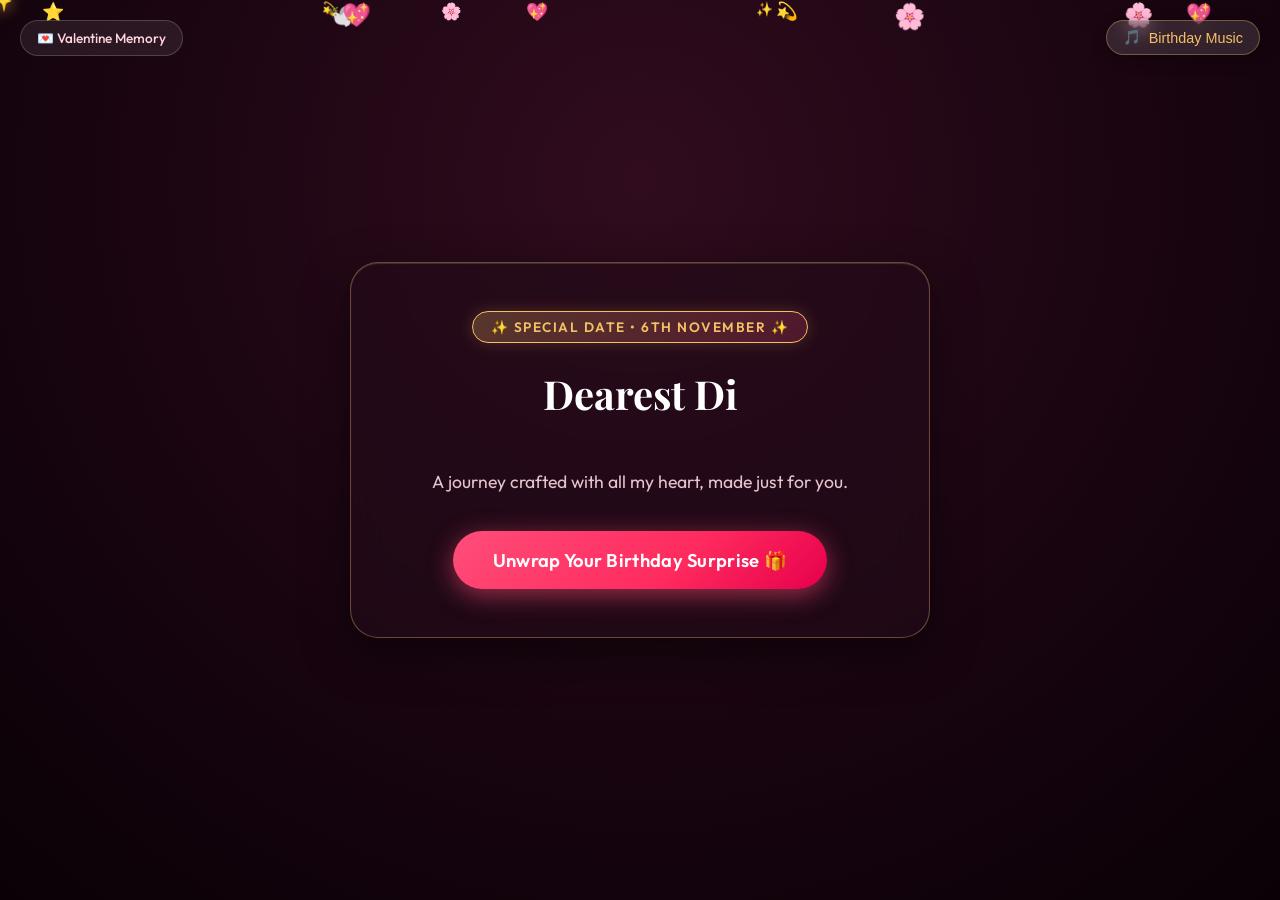
==== birthday.html @ 33759d2e "birthday present for 6th nov" ====
<!DOCTYPE html>
<html lang="en">

<head>
    <meta charset="UTF-8">
    <meta name="viewport" content="width=device-width, initial-scale=1.0">
    <title>Happy Birthday Dita! 🎂 6th November Surprise ✨</title>
    <meta name="description" content="A magical, interactive birthday surprise created with love for Dita on 6th November.">
    <link rel="stylesheet" href="birthday.css">

    <!-- Google Fonts for typography -->
    <link rel="preconnect" href="https://fonts.googleapis.com">
    <link rel="preconnect" href="https://fonts.gstatic.com" crossorigin>
    <link
        href="https://fonts.googleapis.com/css2?family=Dancing+Script:wght@600;700&family=Great+Vibes&family=Outfit:wght@300;400;500;600;700&family=Playfair+Display:ital,wght@0,500;0,700;1,500;1,700&display=swap"
        rel="stylesheet">
</head>

<body>
    <!-- Custom Glowing Cursor -->
    <div id="cursor" aria-hidden="true">✨</div>

    <!-- Music Toggle Button (Web Audio synthesized soothing music) -->
    <button id="music-toggle" class="music-btn" title="Toggle Birthday Melody" aria-label="Toggle Birthday Melody">
        <span class="music-icon">🎵</span>
        <span class="music-label">Birthday Music</span>
    </button>

    <!-- Navigation badge back to Valentine's -->
    <a href="index.html" class="nav-switch-btn" title="View Valentine Page">
        <span>💌 Valentine Memory</span>
    </a>

    <!-- Dynamic Particle & Balloons Background -->
    <div id="particles-container" aria-hidden="true"></div>
    <div id="balloons-container" aria-hidden="true"></div>

    <!-- MAIN APP CONTAINER -->
    <main id="app-container">

        <!-- 1️⃣ ACT 1: GRAND BIRTHDAY LANDING -->
        <section id="birthday-landing" class="screen active">
            <div class="glass-card landing-card">
                <div class="badge-pill">✨ Special Date • 6th November ✨</div>
                <h1 id="birthday-typewriter" class="typing-header" aria-live="polite"></h1>
                <p class="landing-subtext">A journey crafted with all my heart, made just for you.</p>
                <button id="start-journey-btn" class="glow-primary-btn" id="btn-start">
                    Unwrap Your Birthday Surprise 🎁
                </button>
            </div>
        </section>

        <!-- 2️⃣ ACT 2: EMOTIONAL BIRTHDAY TRIBUTE -->
        <section id="emotional-tribute" class="screen hidden">
            <div class="tribute-container">
                <div class="candle-icon-header">🕯️</div>
                <h2 class="section-title">Dearest Dita,</h2>
                <div class="tribute-lines">
                    <p class="fade-line">On this 6th of November, the world was blessed with the gentlest soul.</p>
                    <p class="fade-line">Your laughter is the sweetest melody that brightens even my darkest days.</p>
                    <p class="fade-line">Thank you for standing beside me, understanding me, and giving me your pure warmth.</p>
                    <p class="fade-line">Every moment with you is a memory I treasure forever in my heart.</p>
                </div>
                <button id="to-reasons-btn" class="glow-primary-btn hidden">
                    Discover What Makes You Special ✨
                </button>
            </div>
        </section>

        <!-- 3️⃣ ACT 3: BEST THINGS ABOUT YOU (INTERACTIVE REVEAL) -->
        <section id="special-things" class="screen hidden">
            <div class="special-container">
                <h2 class="section-title">The Best Things About You 💕</h2>
                <p class="section-subtitle">Tap each card to unlock the magic inside:</p>

                <div class="cards-grid">
                    <div class="special-card" data-index="1" tabindex="0" role="button" aria-label="Card 1: Your Radiant Smile">
                        <div class="card-inner">
                            <div class="card-front">
                                <span class="card-icon">🌸</span>
                                <h3>Your Radiant Smile</h3>
                                <span class="tap-badge">Tap to read</span>
                            </div>
                            <div class="card-back">
                                <h3>Your Radiant Smile</h3>
                                <p>The way your eyes twinkle and your genuine laugh fills the room. It has the power to turn any ordinary day into sunshine.</p>
                            </div>
                        </div>
                    </div>

                    <div class="special-card" data-index="2" tabindex="0" role="button" aria-label="Card 2: Your Caring Heart">
                        <div class="card-inner">
                            <div class="card-front">
                                <span class="card-icon">💖</span>
                                <h3>Your Gentle Heart</h3>
                                <span class="tap-badge">Tap to read</span>
                            </div>
                            <div class="card-back">
                                <h3>Your Gentle Heart</h3>
                                <p>The empathy and softness you hold for everyone around you. Having you in my life makes me want to be the best version of myself.</p>
                            </div>
                        </div>
                    </div>

                    <div class="special-card" data-index="3" tabindex="0" role="button" aria-label="Card 3: My Safe Haven">
                        <div class="card-inner">
                            <div class="card-front">
                                <span class="card-icon">🏡</span>
                                <h3>My Safe Haven</h3>
                                <span class="tap-badge">Tap to read</span>
                            </div>
                            <div class="card-back">
                                <h3>My Safe Haven</h3>
                                <p>No matter how chaotic life gets, just talking to you brings peace to my restless mind. With you, I am always home.</p>
                            </div>
                        </div>
                    </div>

                    <div class="special-card" data-index="4" tabindex="0" role="button" aria-label="Card 4: Our Unbreakable Bond">
                        <div class="card-inner">
                            <div class="card-front">
                                <span class="card-icon">✨</span>
                                <h3>Our Journey</h3>
                                <span class="tap-badge">Tap to read</span>
                            </div>
                            <div class="card-back">
                                <h3>Our Journey</h3>
                                <p>Every shared conversation, every laugh, every moment of growing together. I wouldn't trade our bond for anything in this universe.</p>
                            </div>
                        </div>
                    </div>
                </div>

                <div class="cards-footer">
                    <p id="cards-counter" class="cards-hint">Revealed: <span id="revealed-count">0</span> / 4</p>
                    <button id="to-cake-btn" class="glow-primary-btn disabled-btn" disabled>
                        Make Your Birthday Wish 🎂
                    </button>
                </div>
            </div>
        </section>

        <!-- 4️⃣ ACT 4: INTERACTIVE BIRTHDAY CAKE & WISH MAKING -->
        <section id="birthday-cake-section" class="screen hidden">
            <div class="cake-stage">
                <div class="badge-pill">🕯️ Time to Celebrate 🕯️</div>
                <h2 id="cake-instruction" class="section-title">Close your eyes, make a wish...</h2>
                <p id="cake-subinstruction" class="section-subtitle">Then tap the candle to blow it out! 💨</p>

                <!-- Interactive CSS Birthday Cake -->
                <div id="interactive-cake" class="cake-container" role="button" tabindex="0" aria-label="Birthday Cake - Tap to blow out the candles">
                    <div class="plate"></div>
                    <div class="cake-tier tier-bottom">
                        <div class="frosting-strip"></div>
                        <div class="berry berry-1">🍓</div>
                        <div class="berry berry-2">🍓</div>
                        <div class="berry berry-3">🍓</div>
                    </div>
                    <div class="cake-tier tier-top">
                        <div class="frosting-strip"></div>
                        <div class="cream-drop drop-1"></div>
                        <div class="cream-drop drop-2"></div>
                        <div class="cream-drop drop-3"></div>
                    </div>
                    <div class="candle">
                        <div id="flame" class="flame lit"></div>
                        <div id="smoke" class="smoke hidden"></div>
                    </div>
                </div>

                <div id="wish-celebration" class="wish-reveal hidden">
                    <h3 class="sparkle-text">🎉 YAAAY! Happy Birthday Dita! 🎉</h3>
                    <p>May all your heartfelt prayers, silent dreams, and deepest wishes come true this year!</p>
                    <button id="to-question-btn" class="glow-primary-btn">
                        There's One More Fun Question 🙈
                    </button>
                </div>
            </div>
        </section>

        <!-- 5️⃣ ACT 5: PLAYFUL RUNAWAY QUESTION -->
        <section id="playful-question" class="screen hidden">
            <div class="question-box glass-card">
                <span class="question-icon">🥰</span>
                <h2>Dita...<br>Are you ready to see who loves you the most?</h2>
                <p class="question-sub">Choose wisely! 😉</p>

                <div class="action-buttons">
                    <button id="yes-birthday-btn" class="glow-primary-btn">
                        💖 YES, SHOW ME!
                    </button>
                    <button id="runaway-btn" class="runaway-button">
                        Maybe Later 🙈
                    </button>
                </div>
            </div>
        </section>

        <!-- 6️⃣ ACT 6: PICTURE CELEBRATION & FINAL GIFT TRIGGER -->
        <section id="birthday-memory-section" class="screen hidden">
            <div class="memory-stage">
                <div class="badge-pill">🎂 6th November Celebration 🎂</div>
                <h2 class="grand-birthday-title">Happy Birthday, My Beloved Dita! ❤️</h2>

                <div class="art-frame-container scale-pop">
                    <div class="sparkle-orbit orbit-1">✨</div>
                    <div class="sparkle-orbit orbit-2">💖</div>
                    <img src="assets/add_id_in_middle.jpeg" alt="Israil and Dita Art Illustration" class="memory-art-img">
                </div>

                <p class="romantic-caption">
                    "Every year on 6th November, I'm reminded of just how blessed I am to have you in my story."
                </p>

                <div class="secret-gift-wrapper">
                    <div id="gift-box-trigger" class="gift-box" role="button" tabindex="0" aria-label="Open your secret birthday letter">
                        <div class="gift-lid">🎀</div>
                        <div class="gift-body">🎁</div>
                    </div>
                    <p class="gift-hint">Tap the gift box for your final secret letter 💌</p>
                </div>
            </div>
        </section>

    </main>

    <!-- 7️⃣ FINAL POPUP MODAL: HANDWRITTEN LETTER & REAL PHOTO -->
    <div id="birthday-modal" class="modal-overlay" aria-hidden="true" role="dialog" aria-modal="true">
        <div class="modal-card">
            <button id="close-modal-btn" class="modal-close-btn" aria-label="Close Letter">&times;</button>
            
            <div class="modal-body-scroll">
                <div class="polaroid-wrapper">
                    <div class="photo-container">
                        <img src="assets/last_surprise.jpeg" alt="Israil and Dita Sweet Memory" class="polaroid-img">
                    </div>
                    <div class="polaroid-caption">Forever with you 💕 • 6th Nov</div>
                </div>

                <div class="letter-content">
                    <div class="letter-header">My Dearest Dita,</div>
                    <p>Happy Birthday to the most extraordinary, precious woman in my entire world!</p>
                    <p>On this 6th of November, I just want to remind you how deeply loved and appreciated you are. You bring so much serenity, joy, and meaning into my life.</p>
                    <p>Thank you for all the kindness you show me, for your sweet patience, and for loving me just as I am. I promise to always protect your smile, stand firmly by your side through every season, and celebrate you not just today, but every single day of our lives.</p>
                    <p>May your new year be overflowing with barakah, boundless joy, good health, and dreams fulfilled. Happy Birthday, my sunshine! 🎂✨</p>
                    
                    <div class="letter-signature">
                        <span>Forever yours,</span>
                        <span class="author-name">Israil ❤️</span>
                    </div>
                </div>
            </div>

            <div class="modal-footer">
                <button id="modal-celebrate-btn" class="glow-primary-btn small-btn">
                    Shower More Confetti! 🎊
                </button>
            </div>
        </div>
    </div>

    <!-- Script file -->
    <script src="birthday.js"></script>
</body>

</html>
---- birthday.css ----
:root {
    /* Color Palette: Warm Rose Gold, Velvet Berry, Champagne & Soft Creams */
    --bg-dark: #14040d;
    --bg-card: rgba(36, 12, 26, 0.65);
    --bg-card-light: rgba(255, 255, 255, 0.12);
    --primary: #ff4d79;
    --primary-hover: #ff2a5e;
    --primary-glow: rgba(255, 77, 121, 0.55);
    --gold: #f4c067;
    --gold-glow: rgba(244, 192, 103, 0.6);
    --rose-light: #ffd4df;
    --text-white: #ffffff;
    --text-muted: #e4c5cf;
    --glass-border: rgba(255, 255, 255, 0.18);
    --glass-border-gold: rgba(244, 192, 103, 0.35);

    /* Fonts */
    --font-heading: 'Playfair Display', Georgia, serif;
    --font-body: 'Outfit', sans-serif;
    --font-cursive: 'Great Vibes', cursive;
    --font-handwriting: 'Dancing Script', cursive;

    /* Transitions */
    --ease-out-back: cubic-bezier(0.34, 1.56, 0.64, 1);
    --ease-smooth: cubic-bezier(0.16, 1, 0.3, 1);
}

/* Base Reset */
* {
    margin: 0;
    padding: 0;
    box-sizing: border-box;
    -webkit-tap-highlight-color: transparent;
}

body {
    background-color: var(--bg-dark);
    color: var(--text-white);
    font-family: var(--font-body);
    min-height: 100vh;
    width: 100vw;
    overflow-x: hidden;
    overflow-y: hidden;
    position: relative;
    cursor: default;
}

/* Custom Sparkle Cursor */
#cursor {
    position: fixed;
    width: 24px;
    height: 24px;
    pointer-events: none;
    z-index: 10000;
    font-size: 20px;
    transform: translate(-50%, -50%);
    transition: transform 0.08s ease-out;
    filter: drop-shadow(0 0 8px var(--gold));
}

@media (pointer: coarse) {
    #cursor {
        display: none;
    }
}

/* Background Atmosphere */
#particles-container {
    position: fixed;
    inset: 0;
    z-index: 0;
    pointer-events: none;
    background: radial-gradient(circle at 50% 20%, #300c1e 0%, #17040f 60%, #0a0106 100%);
    overflow: hidden;
}

.particle {
    position: absolute;
    pointer-events: none;
    animation: floatUp var(--duration, 12s) linear infinite;
    user-select: none;
}

@keyframes floatUp {
    0% {
        transform: translateY(105vh) rotate(0deg) scale(0.6);
        opacity: 0;
    }
    15% {
        opacity: var(--max-opacity, 0.8);
    }
    85% {
        opacity: var(--max-opacity, 0.8);
    }
    100% {
        transform: translateY(-10vh) rotate(360deg) scale(1.1);
        opacity: 0;
    }
}

#balloons-container {
    position: fixed;
    inset: 0;
    z-index: 1;
    pointer-events: none;
    overflow: hidden;
}

.balloon {
    position: absolute;
    bottom: -120px;
    font-size: 2.8rem;
    pointer-events: none;
    animation: balloonFloat var(--float-duration, 14s) ease-in infinite;
    filter: drop-shadow(0 8px 15px rgba(0, 0, 0, 0.35));
}

@keyframes balloonFloat {
    0% {
        transform: translateY(0) rotate(0deg);
        opacity: 0;
    }
    10% {
        opacity: 0.85;
    }
    50% {
        transform: translateY(-60vh) rotate(15deg);
    }
    90% {
        opacity: 0.85;
    }
    100% {
        transform: translateY(-120vh) rotate(-15deg);
        opacity: 0;
    }
}

/* Floating Controls (Music & Switch) */
.music-btn {
    position: fixed;
    top: 20px;
    right: 20px;
    z-index: 999;
    display: flex;
    align-items: center;
    gap: 8px;
    background: rgba(255, 255, 255, 0.12);
    border: 1px solid var(--glass-border-gold);
    color: var(--gold);
    padding: 8px 16px;
    border-radius: 30px;
    font-size: 0.9rem;
    font-weight: 500;
    cursor: pointer;
    backdrop-filter: blur(10px);
    transition: all 0.3s ease;
    box-shadow: 0 4px 15px rgba(0, 0, 0, 0.3);
}

.music-btn:hover {
    background: rgba(244, 192, 103, 0.2);
    transform: translateY(-2px);
    box-shadow: 0 6px 20px var(--gold-glow);
}

.music-btn.playing {
    border-color: var(--primary);
    color: var(--rose-light);
    box-shadow: 0 0 16px var(--primary-glow);
}

.music-btn.playing .music-icon {
    animation: musicSpin 2s infinite linear;
}

@keyframes musicSpin {
    0% { transform: rotate(0deg) scale(1); }
    50% { transform: rotate(180deg) scale(1.15); }
    100% { transform: rotate(360deg) scale(1); }
}

.nav-switch-btn {
    position: fixed;
    top: 20px;
    left: 20px;
    z-index: 999;
    color: var(--rose-light);
    text-decoration: none;
    font-size: 0.85rem;
    font-weight: 500;
    background: rgba(255, 255, 255, 0.08);
    border: 1px solid var(--glass-border);
    padding: 8px 16px;
    border-radius: 30px;
    backdrop-filter: blur(10px);
    transition: all 0.3s ease;
}

.nav-switch-btn:hover {
    background: rgba(255, 77, 121, 0.2);
    border-color: var(--primary);
    color: #fff;
    transform: translateY(-2px);
}

/* Main Container & Screens */
#app-container {
    position: relative;
    z-index: 10;
    width: 100vw;
    height: 100vh;
}

.screen {
    position: absolute;
    inset: 0;
    width: 100%;
    height: 100%;
    display: flex;
    justify-content: center;
    align-items: center;
    padding: 24px;
    opacity: 0;
    visibility: hidden;
    pointer-events: none;
    transition: opacity 0.8s var(--ease-smooth), transform 0.8s var(--ease-smooth), visibility 0.8s;
    transform: scale(0.96) translateY(15px);
    overflow-y: auto;
}

.screen.active {
    opacity: 1;
    visibility: visible;
    pointer-events: auto;
    transform: scale(1) translateY(0);
}

.hidden {
    display: none !important;
}

/* Glass Card */
.glass-card {
    background: var(--bg-card);
    backdrop-filter: blur(16px);
    -webkit-backdrop-filter: blur(16px);
    border: 1px solid var(--glass-border-gold);
    border-radius: 28px;
    padding: 3rem 2.5rem;
    text-align: center;
    box-shadow: 0 15px 45px rgba(0, 0, 0, 0.5), inset 0 1px 1px rgba(255, 255, 255, 0.15);
    max-width: 580px;
    width: 92%;
    position: relative;
    z-index: 5;
}

/* Badge Pill */
.badge-pill {
    display: inline-block;
    padding: 6px 18px;
    background: linear-gradient(135deg, rgba(244, 192, 103, 0.25), rgba(255, 77, 121, 0.2));
    border: 1px solid var(--gold);
    color: var(--gold);
    font-size: 0.85rem;
    font-weight: 600;
    letter-spacing: 1.5px;
    text-transform: uppercase;
    border-radius: 50px;
    margin-bottom: 1.5rem;
    box-shadow: 0 0 15px rgba(244, 192, 103, 0.2);
}

/* Glowing Primary Button */
.glow-primary-btn {
    background: linear-gradient(135deg, #ff4d79 0%, #ff2a5e 60%, #e6004c 100%);
    color: #ffffff;
    border: none;
    padding: 1.1rem 2.5rem;
    font-size: 1.15rem;
    font-weight: 600;
    font-family: var(--font-body);
    border-radius: 50px;
    cursor: pointer;
    transition: all 0.3s var(--ease-out-back);
    box-shadow: 0 6px 25px var(--primary-glow);
    display: inline-flex;
    align-items: center;
    justify-content: center;
    gap: 10px;
    text-decoration: none;
    letter-spacing: 0.3px;
}

.glow-primary-btn:hover:not(:disabled) {
    transform: translateY(-3px) scale(1.04);
    box-shadow: 0 10px 35px rgba(255, 77, 121, 0.75);
}

.glow-primary-btn:active:not(:disabled) {
    transform: translateY(1px) scale(0.98);
}

.disabled-btn,
.glow-primary-btn:disabled {
    background: rgba(255, 255, 255, 0.15);
    color: rgba(255, 255, 255, 0.4);
    box-shadow: none;
    cursor: not-allowed;
    transform: none !important;
}

.small-btn {
    padding: 0.8rem 1.8rem;
    font-size: 1rem;
}

/* 1️⃣ ACT 1: LANDING */
.typing-header {
    font-family: var(--font-heading);
    font-size: 2.5rem;
    line-height: 1.35;
    margin-bottom: 1.5rem;
    color: var(--text-white);
    min-height: 4.8rem;
}

.typing-header .highlight {
    color: var(--gold);
    font-family: var(--font-cursive);
    font-size: 3.2rem;
    display: inline-block;
    padding: 0 6px;
    text-shadow: 0 0 15px var(--gold-glow);
}

.landing-subtext {
    font-size: 1.1rem;
    color: var(--text-muted);
    margin-bottom: 2.2rem;
    line-height: 1.6;
}

/* 2️⃣ ACT 2: EMOTIONAL TRIBUTE */
.tribute-container {
    max-width: 640px;
    width: 90%;
    text-align: center;
    padding: 2rem 1rem;
}

.candle-icon-header {
    font-size: 3.2rem;
    margin-bottom: 1rem;
    animation: pulseGentle 2.5s infinite ease-in-out;
}

.section-title {
    font-family: var(--font-heading);
    font-size: 2.6rem;
    color: var(--gold);
    margin-bottom: 2rem;
    text-shadow: 0 0 20px rgba(244, 192, 103, 0.35);
}

.section-subtitle {
    font-size: 1.1rem;
    color: var(--rose-light);
    margin-bottom: 2rem;
}

.tribute-lines {
    margin-bottom: 2.5rem;
}

.fade-line {
    font-family: var(--font-heading);
    font-size: 1.45rem;
    line-height: 1.6;
    margin-bottom: 1.4rem;
    color: var(--rose-light);
    opacity: 0;
    transform: translateY(22px);
    transition: opacity 1.2s ease, transform 1.2s ease;
}

.fade-line.visible {
    opacity: 1;
    transform: translateY(0);
}

/* 3️⃣ ACT 3: SPECIAL THINGS (INTERACTIVE CARDS) */
.special-container {
    max-width: 820px;
    width: 95%;
    text-align: center;
    padding: 1.5rem 0;
}

.cards-grid {
    display: grid;
    grid-template-columns: repeat(2, 1fr);
    gap: 20px;
    margin-bottom: 2rem;
}

.special-card {
    background: transparent;
    perspective: 1000px;
    height: 180px;
    cursor: pointer;
}

.card-inner {
    position: relative;
    width: 100%;
    height: 100%;
    text-align: center;
    transition: transform 0.7s var(--ease-out-back);
    transform-style: preserve-3d;
    border-radius: 20px;
}

.special-card.flipped .card-inner {
    transform: rotateY(180deg);
}

.card-front,
.card-back {
    position: absolute;
    inset: 0;
    width: 100%;
    height: 100%;
    -webkit-backface-visibility: hidden;
    backface-visibility: hidden;
    border-radius: 20px;
    padding: 1.5rem;
    display: flex;
    flex-direction: column;
    justify-content: center;
    align-items: center;
}

.card-front {
    background: linear-gradient(145deg, rgba(45, 14, 30, 0.85), rgba(25, 7, 18, 0.85));
    border: 1px solid var(--glass-border-gold);
    box-shadow: 0 8px 25px rgba(0, 0, 0, 0.4);
    transition: border-color 0.3s;
}

.special-card:hover .card-front {
    border-color: var(--gold);
    box-shadow: 0 10px 30px var(--gold-glow);
}

.card-icon {
    font-size: 2.2rem;
    margin-bottom: 8px;
}

.card-front h3 {
    font-family: var(--font-heading);
    font-size: 1.25rem;
    color: var(--text-white);
    margin-bottom: 8px;
}

.tap-badge {
    font-size: 0.75rem;
    padding: 4px 10px;
    background: rgba(244, 192, 103, 0.2);
    color: var(--gold);
    border-radius: 20px;
    border: 1px solid rgba(244, 192, 103, 0.4);
}

.card-back {
    background: linear-gradient(145deg, rgba(78, 16, 46, 0.95), rgba(42, 9, 26, 0.95));
    border: 1.5px solid var(--primary);
    transform: rotateY(180deg);
    box-shadow: 0 10px 30px var(--primary-glow);
}

.card-back h3 {
    font-family: var(--font-heading);
    font-size: 1.15rem;
    color: var(--gold);
    margin-bottom: 8px;
}

.card-back p {
    font-size: 0.95rem;
    line-height: 1.45;
    color: var(--rose-light);
}

.cards-footer {
    display: flex;
    flex-direction: column;
    align-items: center;
    gap: 12px;
}

.cards-hint {
    font-size: 0.95rem;
    color: var(--gold);
}

/* 4️⃣ ACT 4: BIRTHDAY CAKE & WISH */
.cake-stage {
    display: flex;
    flex-direction: column;
    align-items: center;
    text-align: center;
    width: 100%;
    max-width: 600px;
}

.cake-container {
    position: relative;
    width: 250px;
    height: 220px;
    margin: 2.5rem auto 1.5rem auto;
    cursor: pointer;
    user-select: none;
    transition: transform 0.3s ease;
}

.cake-container:hover {
    transform: scale(1.04);
}

.plate {
    position: absolute;
    bottom: 0;
    left: 50%;
    transform: translateX(-50%);
    width: 240px;
    height: 14px;
    background: linear-gradient(to right, #cfd8dc, #eceff1, #cfd8dc);
    border-radius: 10px;
    box-shadow: 0 10px 25px rgba(0, 0, 0, 0.6);
}

.tier-bottom {
    position: absolute;
    bottom: 14px;
    left: 50%;
    transform: translateX(-50%);
    width: 190px;
    height: 80px;
    background: linear-gradient(135deg, #f78da7, #e05374);
    border-radius: 14px 14px 6px 6px;
    box-shadow: inset 0 -6px 12px rgba(0, 0, 0, 0.25);
    overflow: hidden;
}

.tier-top {
    position: absolute;
    bottom: 94px;
    left: 50%;
    transform: translateX(-50%);
    width: 130px;
    height: 65px;
    background: linear-gradient(135deg, #ffd3b6, #ffaaa5);
    border-radius: 12px 12px 4px 4px;
    box-shadow: inset 0 -4px 8px rgba(0, 0, 0, 0.2);
    overflow: hidden;
}

.frosting-strip {
    position: absolute;
    top: 0;
    left: 0;
    width: 100%;
    height: 16px;
    background: #ffffff;
    border-radius: 0 0 12px 12px;
    box-shadow: 0 3px 6px rgba(0, 0, 0, 0.15);
}

.berry {
    position: absolute;
    font-size: 1.2rem;
    bottom: 8px;
}

.berry-1 { left: 20px; }
.berry-2 { left: 85px; }
.berry-3 { right: 20px; }

.cream-drop {
    position: absolute;
    top: 14px;
    width: 12px;
    height: 16px;
    background: #ffffff;
    border-radius: 0 0 10px 10px;
}
.drop-1 { left: 25px; }
.drop-2 { left: 58px; }
.drop-3 { right: 25px; }

/* Candle & Flame */
.candle {
    position: absolute;
    bottom: 159px;
    left: 50%;
    transform: translateX(-50%);
    width: 14px;
    height: 48px;
    background: repeating-linear-gradient(45deg, #ffffff, #ffffff 6px, #f4c067 6px, #f4c067 12px);
    border-radius: 4px;
    box-shadow: 0 0 6px rgba(0, 0, 0, 0.3);
}

.flame {
    position: absolute;
    top: -24px;
    left: 50%;
    transform: translateX(-50%);
    width: 16px;
    height: 24px;
    background: radial-gradient(ellipse at bottom, #ffff66 0%, #ff9900 60%, #ff3300 100%);
    border-radius: 50% 50% 35% 35%;
    box-shadow: 0 0 18px #ffaa00, 0 0 30px #ff5500;
    animation: flameFlicker 1.2s infinite alternate ease-in-out;
    transform-origin: bottom center;
}

@keyframes flameFlicker {
    0% { transform: translateX(-50%) rotate(-3deg) scale(0.95, 1); }
    50% { transform: translateX(-50%) rotate(3deg) scale(1.05, 1.1); }
    100% { transform: translateX(-50%) rotate(-1deg) scale(1, 0.95); }
}

.flame.blown-out {
    animation: flameExtinguish 0.5s forwards ease-out;
}

@keyframes flameExtinguish {
    0% {
        transform: translateX(-50%) scale(1);
        opacity: 1;
    }
    100% {
        transform: translateX(-50%) translateY(-20px) scale(0);
        opacity: 0;
    }
}

.smoke {
    position: absolute;
    top: -30px;
    left: 50%;
    width: 8px;
    height: 8px;
    background: rgba(220, 220, 220, 0.7);
    border-radius: 50%;
    animation: smokeDrift 1.8s forwards ease-out;
}

@keyframes smokeDrift {
    0% {
        transform: translateX(-50%) translateY(0) scale(1);
        opacity: 0.8;
    }
    100% {
        transform: translateX(10px) translateY(-50px) scale(3.5);
        opacity: 0;
    }
}

.wish-reveal {
    margin-top: 1.5rem;
    animation: scaleFade 0.8s var(--ease-out-back) forwards;
}

.sparkle-text {
    font-family: var(--font-heading);
    font-size: 2rem;
    color: var(--gold);
    margin-bottom: 0.8rem;
    text-shadow: 0 0 15px var(--gold-glow);
}

.wish-reveal p {
    font-size: 1.15rem;
    color: var(--rose-light);
    margin-bottom: 1.8rem;
    line-height: 1.5;
}

/* 5️⃣ ACT 5: PLAYFUL QUESTION */
.question-box {
    max-width: 520px;
}

.question-icon {
    font-size: 3.5rem;
    display: inline-block;
    margin-bottom: 1rem;
    animation: bounceGentle 2s infinite ease-in-out;
}

.question-box h2 {
    font-family: var(--font-heading);
    font-size: 2.2rem;
    line-height: 1.35;
    margin-bottom: 0.8rem;
    color: var(--text-white);
}

.question-sub {
    font-size: 1.05rem;
    color: var(--rose-light);
    margin-bottom: 2.2rem;
}

.action-buttons {
    display: flex;
    justify-content: center;
    align-items: center;
    gap: 20px;
    min-height: 90px;
    position: relative;
}

.runaway-button {
    background: rgba(255, 255, 255, 0.15);
    color: #ffffff;
    border: 1px solid rgba(255, 255, 255, 0.3);
    padding: 1rem 2rem;
    border-radius: 50px;
    font-size: 1rem;
    font-weight: 500;
    cursor: pointer;
    backdrop-filter: blur(8px);
    transition: transform 0.15s ease;
    white-space: nowrap;
    z-index: 20;
}

/* 6️⃣ ACT 6: PICTURE & FINAL GIFT */
.memory-stage {
    display: flex;
    flex-direction: column;
    align-items: center;
    text-align: center;
    max-width: 650px;
    width: 95%;
    padding: 1rem 0;
}

.grand-birthday-title {
    font-family: var(--font-heading);
    font-size: 2.4rem;
    color: var(--gold);
    margin-bottom: 1.5rem;
    text-shadow: 0 0 25px var(--gold-glow);
}

.art-frame-container {
    position: relative;
    max-width: 320px;
    width: 82%;
    margin: 0 auto 1.5rem auto;
    border-radius: 26px;
    padding: 8px;
    background: linear-gradient(135deg, var(--gold), var(--primary), var(--gold));
    box-shadow: 0 15px 40px rgba(0, 0, 0, 0.6), 0 0 25px var(--primary-glow);
}

.memory-art-img {
    width: 100%;
    height: auto;
    border-radius: 20px;
    display: block;
    object-fit: cover;
}

.sparkle-orbit {
    position: absolute;
    font-size: 1.8rem;
    pointer-events: none;
}

.orbit-1 {
    top: -12px;
    right: -12px;
    animation: pulseGentle 2s infinite ease-in-out;
}

.orbit-2 {
    bottom: -10px;
    left: -10px;
    animation: pulseGentle 2.2s infinite ease-in-out 0.5s;
}

.romantic-caption {
    font-family: var(--font-heading);
    font-style: italic;
    font-size: 1.25rem;
    line-height: 1.6;
    color: var(--rose-light);
    margin-bottom: 2rem;
    max-width: 520px;
}

.secret-gift-wrapper {
    display: flex;
    flex-direction: column;
    align-items: center;
}

.gift-box {
    position: relative;
    font-size: 4.8rem;
    cursor: pointer;
    filter: drop-shadow(0 0 18px var(--gold));
    animation: giftWiggle 2.5s infinite ease-in-out;
    user-select: none;
    transition: transform 0.2s ease;
}

.gift-box:hover {
    transform: scale(1.15);
}

.gift-hint {
    margin-top: 0.8rem;
    font-size: 0.95rem;
    color: var(--gold);
    font-weight: 500;
    letter-spacing: 0.5px;
}

@keyframes giftWiggle {
    0%, 100% { transform: rotate(0deg) scale(1); }
    15% { transform: rotate(-8deg) scale(1.08); }
    30% { transform: rotate(8deg) scale(1.08); }
    45% { transform: rotate(-4deg) scale(1.04); }
    60% { transform: rotate(0deg) scale(1); }
}

/* 7️⃣ ACT 7: MODAL WITH REAL PHOTO & HANDWRITTEN LETTER */
.modal-overlay {
    position: fixed;
    inset: 0;
    background: rgba(10, 2, 7, 0.88);
    backdrop-filter: blur(14px);
    -webkit-backdrop-filter: blur(14px);
    z-index: 10000;
    display: flex;
    justify-content: center;
    align-items: center;
    padding: 24px;
    opacity: 0;
    visibility: hidden;
    transition: opacity 0.5s var(--ease-smooth), visibility 0.5s;
}

.modal-overlay.active {
    opacity: 1;
    visibility: visible;
}

.modal-card {
    background: #fffdfa;
    color: #3d0c20;
    border-radius: 28px;
    max-width: 760px;
    width: 100%;
    max-height: 88vh;
    display: flex;
    flex-direction: column;
    position: relative;
    box-shadow: 0 25px 60px rgba(0, 0, 0, 0.8), 0 0 40px var(--gold-glow);
    transform: translateY(40px) scale(0.92);
    transition: transform 0.5s var(--ease-out-back);
    overflow: hidden;
}

.modal-overlay.active .modal-card {
    transform: translateY(0) scale(1);
}

.modal-close-btn {
    position: absolute;
    top: 16px;
    right: 20px;
    width: 38px;
    height: 38px;
    border-radius: 50%;
    border: none;
    background: rgba(0, 0, 0, 0.08);
    font-size: 1.6rem;
    line-height: 1;
    color: #4a1226;
    cursor: pointer;
    z-index: 20;
    transition: background 0.2s, transform 0.2s;
}

.modal-close-btn:hover {
    background: rgba(255, 77, 121, 0.2);
    transform: scale(1.1);
}

.modal-body-scroll {
    overflow-y: auto;
    padding: 2.5rem 2.2rem 1.5rem 2.2rem;
    scrollbar-width: thin;
    scrollbar-color: var(--primary-glow) transparent;
    display: grid;
    grid-template-columns: 290px 1fr;
    gap: 30px;
    align-items: start;
}

/* Polaroid Card for Real Photo */
.polaroid-wrapper {
    background: #ffffff;
    padding: 12px 12px 16px 12px;
    border-radius: 12px;
    box-shadow: 0 10px 25px rgba(0, 0, 0, 0.15), 0 1px 3px rgba(0, 0, 0, 0.1);
    transform: rotate(-2deg);
    margin: 0 auto;
    width: 100%;
    max-width: 280px;
    border: 1px solid rgba(0, 0, 0, 0.06);
    transition: transform 0.3s ease;
}

.polaroid-wrapper:hover {
    transform: rotate(0deg) scale(1.02);
}

.photo-container {
    width: 100%;
    height: 300px;
    border-radius: 8px;
    overflow: hidden;
}

.polaroid-img {
    width: 100%;
    height: 100%;
    object-fit: cover;
    display: block;
}

.polaroid-caption {
    text-align: center;
    font-family: var(--font-handwriting);
    font-size: 1.4rem;
    color: #52132a;
    margin-top: 10px;
    font-weight: 700;
}

/* Letter Content */
.letter-content {
    font-family: var(--font-handwriting);
    font-size: 1.42rem;
    line-height: 1.65;
    color: #40091d;
    padding-right: 8px;
}

.letter-header {
    font-family: var(--font-cursive);
    font-size: 2.6rem;
    color: #a81c47;
    margin-bottom: 0.8rem;
    line-height: 1.1;
}

.letter-content p {
    margin-bottom: 1rem;
}

.letter-signature {
    margin-top: 1.5rem;
    text-align: right;
    display: flex;
    flex-direction: column;
}

.letter-signature .author-name {
    font-family: var(--font-cursive);
    font-size: 2.5rem;
    color: #a81c47;
    font-weight: 700;
}

.modal-footer {
    padding: 1rem 2rem 1.4rem 2rem;
    display: flex;
    justify-content: center;
    background: #fffdfa;
    border-top: 1px solid rgba(0, 0, 0, 0.06);
}

/* Animations */
.scale-pop {
    animation: scaleFade 0.9s var(--ease-out-back) forwards;
}

@keyframes scaleFade {
    0% { transform: scale(0.85); opacity: 0; }
    100% { transform: scale(1); opacity: 1; }
}

@keyframes pulseGentle {
    0%, 100% { transform: scale(1); }
    50% { transform: scale(1.1); }
}

@keyframes bounceGentle {
    0%, 100% { transform: translateY(0); }
    50% { transform: translateY(-8px); }
}

/* Mobile Responsiveness */
@media (max-width: 680px) {
    .typing-header {
        font-size: 2rem;
    }

    .typing-header .highlight {
        font-size: 2.5rem;
    }

    .section-title {
        font-size: 2.1rem;
    }

    .fade-line {
        font-size: 1.2rem;
    }

    .cards-grid {
        grid-template-columns: 1fr;
        gap: 14px;
    }

    .special-card {
        height: 155px;
    }

    .card-front h3, .card-back h3 {
        font-size: 1.15rem;
    }

    .card-back p {
        font-size: 0.88rem;
    }

    .cake-container {
        transform: scale(0.85);
        margin: 1.5rem auto 1rem auto;
    }

    .question-box h2 {
        font-size: 1.8rem;
    }

    .grand-birthday-title {
        font-size: 1.9rem;
    }

    .art-frame-container {
        max-width: 260px;
    }

    .modal-body-scroll {
        grid-template-columns: 1fr;
        gap: 20px;
        padding: 2rem 1.4rem 1rem 1.4rem;
    }

    .photo-container {
        height: 250px;
    }

    .polaroid-wrapper {
        max-width: 240px;
    }

    .modal-card {
        padding: 0;
        max-height: 92vh;
    }

    .letter-header {
        font-size: 2.3rem;
    }

    .letter-content {
        font-size: 1.3rem;
        padding-right: 0;
    }

    .glow-primary-btn {
        padding: 0.95rem 2rem;
        font-size: 1.05rem;
    }
}
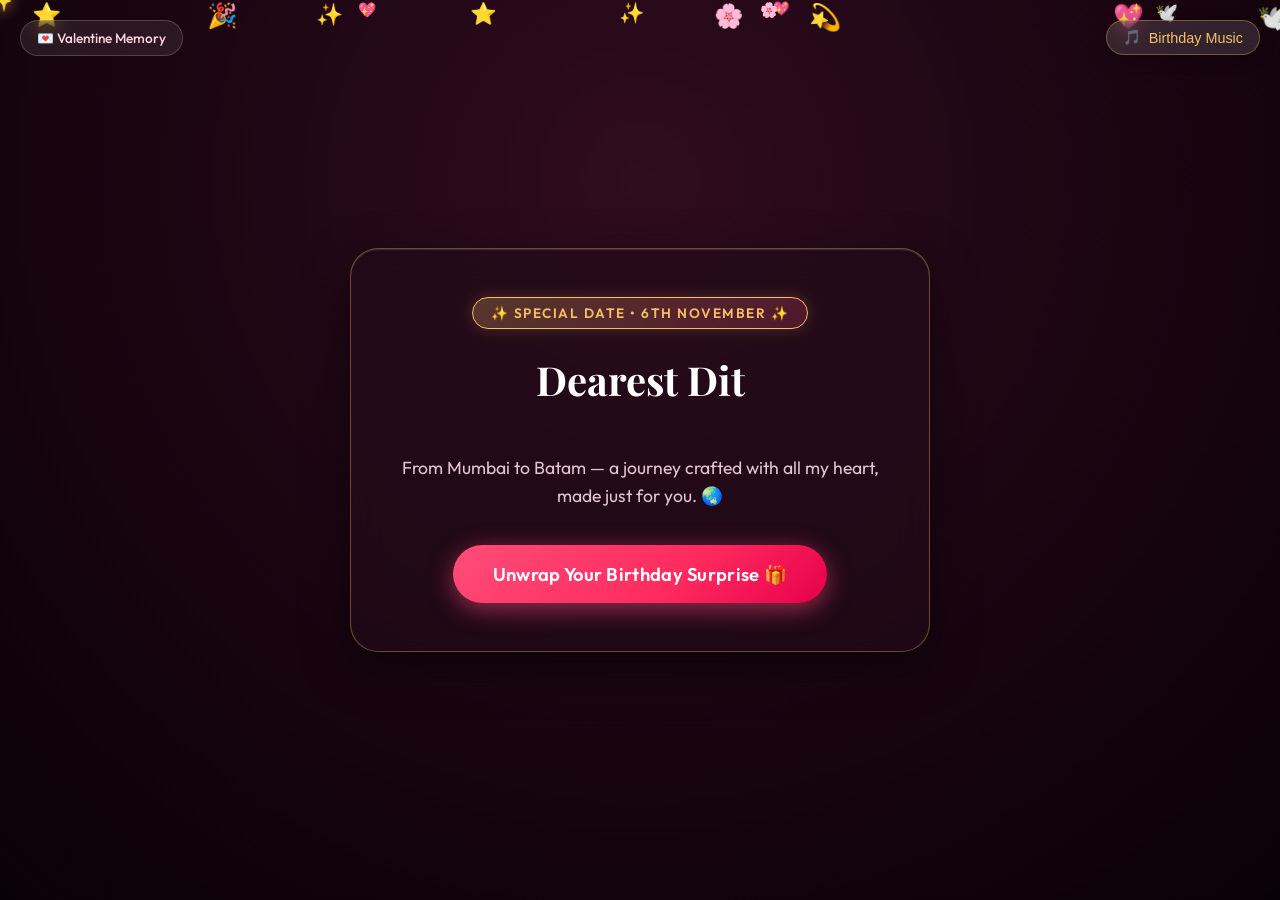
==== commit 3dfbc9b5: "Personalise messages" ====
--- a/birthday.html
+++ b/birthday.html
@@ -43,7 +43,7 @@
             <div class="glass-card landing-card">
                 <div class="badge-pill">✨ Special Date • 6th November ✨</div>
                 <h1 id="birthday-typewriter" class="typing-header" aria-live="polite"></h1>
-                <p class="landing-subtext">A journey crafted with all my heart, made just for you.</p>
+                <p class="landing-subtext">From Mumbai to Batam — a journey crafted with all my heart, made just for you. 🌏</p>
                 <button id="start-journey-btn" class="glow-primary-btn" id="btn-start">
                     Unwrap Your Birthday Surprise 🎁
                 </button>
@@ -56,10 +56,10 @@
                 <div class="candle-icon-header">🕯️</div>
                 <h2 class="section-title">Dearest Dita,</h2>
                 <div class="tribute-lines">
-                    <p class="fade-line">On this 6th of November, the world was blessed with the gentlest soul.</p>
-                    <p class="fade-line">Your laughter is the sweetest melody that brightens even my darkest days.</p>
-                    <p class="fade-line">Thank you for standing beside me, understanding me, and giving me your pure warmth.</p>
-                    <p class="fade-line">Every moment with you is a memory I treasure forever in my heart.</p>
+                    <p class="fade-line">On this 6th of November, the world was blessed with a girl who goes to work at 8am, fights every battle alone in Batam, comes home to an empty room — and still chooses to wake up stronger every single morning. 🌅</p>
+                    <p class="fade-line">You told me once that you cry alone, then wake up and start fighting again. That is not weakness, Dita — that is the most beautiful kind of bravery I have ever known. 💪🏼</p>
+                    <p class="fade-line">You flew planes' navigators, managed Curtiss-Wright audits, led engineers as their advisor, and still found time to talk to a boy from Mumbai every night. That is extraordinary. ✈️</p>
+                    <p class="fade-line">I will never forget how you said — "lucky I have you to talk to." That message made me realise just how special what we have truly is. ❤️</p>
                 </div>
                 <button id="to-reasons-btn" class="glow-primary-btn hidden">
                     Discover What Makes You Special ✨
@@ -74,58 +74,58 @@
                 <p class="section-subtitle">Tap each card to unlock the magic inside:</p>
 
                 <div class="cards-grid">
-                    <div class="special-card" data-index="1" tabindex="0" role="button" aria-label="Card 1: Your Radiant Smile">
-                        <div class="card-inner">
-                            <div class="card-front">
-                                <span class="card-icon">🌸</span>
-                                <h3>Your Radiant Smile</h3>
-                                <span class="tap-badge">Tap to read</span>
-                            </div>
-                            <div class="card-back">
-                                <h3>Your Radiant Smile</h3>
-                                <p>The way your eyes twinkle and your genuine laugh fills the room. It has the power to turn any ordinary day into sunshine.</p>
-                            </div>
-                        </div>
-                    </div>
-
-                    <div class="special-card" data-index="2" tabindex="0" role="button" aria-label="Card 2: Your Caring Heart">
-                        <div class="card-inner">
-                            <div class="card-front">
-                                <span class="card-icon">💖</span>
-                                <h3>Your Gentle Heart</h3>
-                                <span class="tap-badge">Tap to read</span>
-                            </div>
-                            <div class="card-back">
-                                <h3>Your Gentle Heart</h3>
-                                <p>The empathy and softness you hold for everyone around you. Having you in my life makes me want to be the best version of myself.</p>
-                            </div>
-                        </div>
-                    </div>
-
-                    <div class="special-card" data-index="3" tabindex="0" role="button" aria-label="Card 3: My Safe Haven">
-                        <div class="card-inner">
-                            <div class="card-front">
-                                <span class="card-icon">🏡</span>
-                                <h3>My Safe Haven</h3>
-                                <span class="tap-badge">Tap to read</span>
-                            </div>
-                            <div class="card-back">
-                                <h3>My Safe Haven</h3>
-                                <p>No matter how chaotic life gets, just talking to you brings peace to my restless mind. With you, I am always home.</p>
-                            </div>
-                        </div>
-                    </div>
-
-                    <div class="special-card" data-index="4" tabindex="0" role="button" aria-label="Card 4: Our Unbreakable Bond">
-                        <div class="card-inner">
-                            <div class="card-front">
-                                <span class="card-icon">✨</span>
-                                <h3>Our Journey</h3>
-                                <span class="tap-badge">Tap to read</span>
-                            </div>
-                            <div class="card-back">
-                                <h3>Our Journey</h3>
-                                <p>Every shared conversation, every laugh, every moment of growing together. I wouldn't trade our bond for anything in this universe.</p>
+                    <div class="special-card" data-index="1" tabindex="0" role="button" aria-label="Card 1: Your Quiet Strength">
+                        <div class="card-inner">
+                            <div class="card-front">
+                                <span class="card-icon">✈️</span>
+                                <h3>Your Quiet Strength</h3>
+                                <span class="tap-badge">Tap to read</span>
+                            </div>
+                            <div class="card-back">
+                                <h3>Your Quiet Strength</h3>
+                                <p>You build plane navigators, lead engineering teams, handle customer audits from India and France — all alone in Batam, far from home. You are the kind of woman who cries at 3am, then orders an Ojek to the hospital by herself, and still shows up to work the next day. That is not ordinary. That is extraordinary. 🌟</p>
+                            </div>
+                        </div>
+                    </div>
+
+                    <div class="special-card" data-index="2" tabindex="0" role="button" aria-label="Card 2: The Way You Made Me Feel">
+                        <div class="card-inner">
+                            <div class="card-front">
+                                <span class="card-icon">💬</span>
+                                <h3>The Way You Talk</h3>
+                                <span class="tap-badge">Tap to read</span>
+                            </div>
+                            <div class="card-back">
+                                <h3>The Way You Talk</h3>
+                                <p>You type faster than your boss, you remember every conversation better than you think, and you always reply even when you are exhausted after a 10-hour audit day. Talking to you every night — from "hai" to 1am goodnight — became something I looked forward to more than anything. 💌</p>
+                            </div>
+                        </div>
+                    </div>
+
+                    <div class="special-card" data-index="3" tabindex="0" role="button" aria-label="Card 3: Our Shared Dreams">
+                        <div class="card-inner">
+                            <div class="card-front">
+                                <span class="card-icon">🌏</span>
+                                <h3>Our Shared Dreams</h3>
+                                <span class="tap-badge">Tap to read</span>
+                            </div>
+                            <div class="card-back">
+                                <h3>Our Shared Dreams</h3>
+                                <p>Bali together. Singapore someday. You promised to show me Nusa Penida and I promised to bring you chicken biryani. We are both introverts who dream of quiet beaches, mountains, and waterfalls — fewer people, more peace. One day, Dita. Inshaallah. 🏝️</p>
+                            </div>
+                        </div>
+                    </div>
+
+                    <div class="special-card" data-index="4" tabindex="0" role="button" aria-label="Card 4: What You Mean to Me">
+                        <div class="card-inner">
+                            <div class="card-front">
+                                <span class="card-icon">❤️</span>
+                                <h3>What You Mean to Me</h3>
+                                <span class="tap-badge">Tap to read</span>
+                            </div>
+                            <div class="card-back">
+                                <h3>What You Mean to Me</h3>
+                                <p>We met on OkCupid during Ramadan — and something just felt different. You were not like anyone I had spoken to before. Smart, humble, kind, strong. You shared your room, your stories, your tears, your dreams with me. You gave me a part of yourself that I will carry with me always. 🌸</p>
                             </div>
                         </div>
                     </div>
@@ -170,7 +170,7 @@
 
                 <div id="wish-celebration" class="wish-reveal hidden">
                     <h3 class="sparkle-text">🎉 YAAAY! Happy Birthday Dita! 🎉</h3>
-                    <p>May all your heartfelt prayers, silent dreams, and deepest wishes come true this year!</p>
+                    <p>May your house in Batam get built next year, may Singapore come true, may Bali happen with me by your side — and may Allah surround you with the peace, love, and barakah you deserve so deeply. 🤲</p>
                     <button id="to-question-btn" class="glow-primary-btn">
                         There's One More Fun Question 🙈
                     </button>
@@ -182,15 +182,15 @@
         <section id="playful-question" class="screen hidden">
             <div class="question-box glass-card">
                 <span class="question-icon">🥰</span>
-                <h2>Dita...<br>Are you ready to see who loves you the most?</h2>
-                <p class="question-sub">Choose wisely! 😉</p>
+                <h2>Dita...<br>Who misses you even when you don't reply for a whole day?</h2>
+                <p class="question-sub">A boy from Mumbai who stayed up talking to you until 1am every night. Choose wisely! 😉</p>
 
                 <div class="action-buttons">
                     <button id="yes-birthday-btn" class="glow-primary-btn">
-                        💖 YES, SHOW ME!
+                        💖 It's Israil, obviously!
                     </button>
                     <button id="runaway-btn" class="runaway-button">
-                        Maybe Later 🙈
+                        Not sure 🙈
                     </button>
                 </div>
             </div>
@@ -209,7 +209,7 @@
                 </div>
 
                 <p class="romantic-caption">
-                    "Every year on 6th November, I'm reminded of just how blessed I am to have you in my story."
+                    "From the first 'hai' on 8th April, to every late night conversation — you became someone I never want to stop talking to. Happy Birthday, Dita. 🌙"
                 </p>
 
                 <div class="secret-gift-wrapper">
@@ -239,13 +239,16 @@
 
                 <div class="letter-content">
                     <div class="letter-header">My Dearest Dita,</div>
-                    <p>Happy Birthday to the most extraordinary, precious woman in my entire world!</p>
-                    <p>On this 6th of November, I just want to remind you how deeply loved and appreciated you are. You bring so much serenity, joy, and meaning into my life.</p>
-                    <p>Thank you for all the kindness you show me, for your sweet patience, and for loving me just as I am. I promise to always protect your smile, stand firmly by your side through every season, and celebrate you not just today, but every single day of our lives.</p>
-                    <p>May your new year be overflowing with barakah, boundless joy, good health, and dreams fulfilled. Happy Birthday, my sunshine! 🎂✨</p>
+                    <p>Happy Birthday to the most extraordinary woman I have ever had the privilege of knowing — an aerospace engineer who builds plane navigators by day, and talks to a boy from Mumbai until 1am by night. 😄</p>
+                    <p>I remember the first night we spoke — it was during Ramadan, you had just come home from work, and even though we were strangers, it felt like talking to someone I had always known. You told me about Batam, about Curtiss-Wright, about your room that "sees all of you" — your tears, your laughter, your silence. I felt honoured you let me in.</p>
+                    <p>You have shown me what real strength looks like. Going to the emergency room alone at 3am. Boarding a flight to your mum's house for the first time in 2 years, crying the moment you saw her. Carrying the grief of losing your Daddy — and still waking up every morning to fight. You once said "I just have me." Dita, please know — you also have me. 🤲</p>
+                    <p>You are the chemical engineer who reads books, keeps two pillows on her bed, loves chicken so much it is almost a personality, wants a café of her own one day, and dreams of Switzerland from Indian movies and songs. You are uniquely, beautifully you.</p>
+                    <p>I pray that this new year of your life brings you the house in Batam you are saving for, a job in Singapore if that is where your heart wants to go, and most of all — someone who will be right beside you at 3am, so you never have to call an Ojek alone again.</p>
+                    <p>And Bali — Inshaallah, one day we will stand at that gate together. 🌴</p>
+                    <p>Happy Birthday, Ditaaa. The world is brighter because you are in it. 🎂✨</p>
                     
                     <div class="letter-signature">
-                        <span>Forever yours,</span>
+                        <span>Forever your friend (and the boy who saved your contact as "Dita ❤️"),</span>
                         <span class="author-name">Israil ❤️</span>
                     </div>
                 </div>
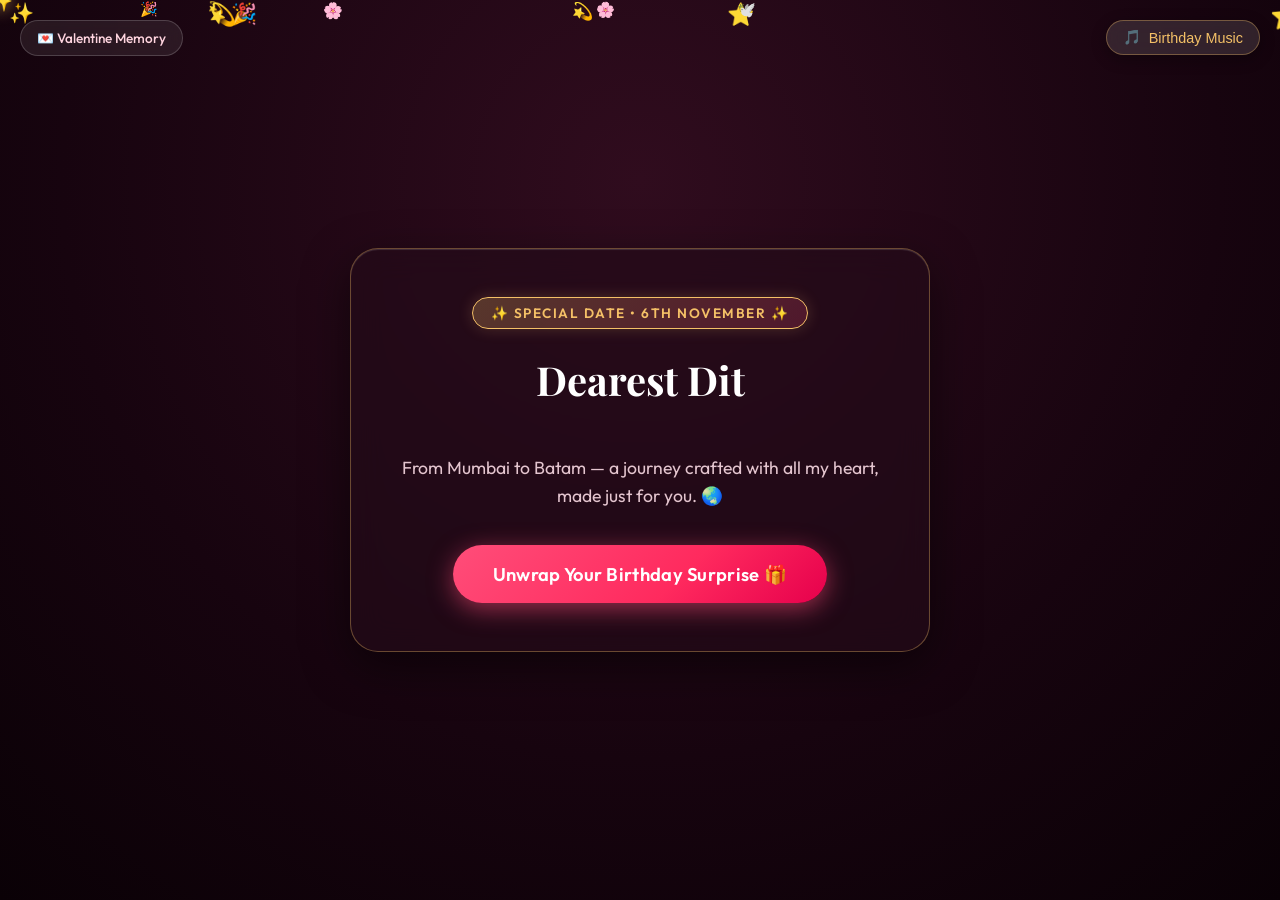
==== commit c41fc43e: "messsages more personal" ====
--- a/birthday.html
+++ b/birthday.html
@@ -97,7 +97,7 @@
                             </div>
                             <div class="card-back">
                                 <h3>The Way You Talk</h3>
-                                <p>You type faster than your boss, you remember every conversation better than you think, and you always reply even when you are exhausted after a 10-hour audit day. Talking to you every night — from "hai" to 1am goodnight — became something I looked forward to more than anything. 💌</p>
+                                <p>You talk as I always dream a should talk, I remember our every conversation better than you think, and you always reply even when you are exhausted after a 10-hour audit day. Talking to you every night — from "hai baby" to 1am goodnight baby — became something I looked forward to more than anything. 💌</p>
                             </div>
                         </div>
                     </div>
@@ -111,7 +111,9 @@
                             </div>
                             <div class="card-back">
                                 <h3>Our Shared Dreams</h3>
-                                <p>Bali together. Singapore someday. You promised to show me Nusa Penida and I promised to bring you chicken biryani. We are both introverts who dream of quiet beaches, mountains, and waterfalls — fewer people, more peace. One day, Dita. Inshaallah. 🏝️</p>
+                                <p>Bali together. Singapore someday. You promised to show me Nusa Penida and I promised to bring you chicken biryani. We are both introverts who dream of quiet beaches, mountains, and waterfalls — fewer people, more peace. One day, Dita. Inshaallah. 🏝️
+                                    And remember I had a dream of having a daughter just like you. We talked about her sometimes. I want to raise a little Dita from start.
+                                </p>
                             </div>
                         </div>
                     </div>
@@ -125,7 +127,9 @@
                             </div>
                             <div class="card-back">
                                 <h3>What You Mean to Me</h3>
-                                <p>We met on OkCupid during Ramadan — and something just felt different. You were not like anyone I had spoken to before. Smart, humble, kind, strong. You shared your room, your stories, your tears, your dreams with me. You gave me a part of yourself that I will carry with me always. 🌸</p>
+                                <p>We met on OkCupid during Ramadan — and something just felt different. You were not like anyone I had spoken to before. Smart, humble, kind, strong, caring. You shared your room, your stories, your tears, your dreams with me. You gave me a part of yourself that I will carry with me always. 🌸
+                                    Just one more small request, give a a daughter like you.
+                                </p>
                             </div>
                         </div>
                     </div>
@@ -170,7 +174,7 @@
 
                 <div id="wish-celebration" class="wish-reveal hidden">
                     <h3 class="sparkle-text">🎉 YAAAY! Happy Birthday Dita! 🎉</h3>
-                    <p>May your house in Batam get built next year, may Singapore come true, may Bali happen with me by your side — and may Allah surround you with the peace, love, and barakah you deserve so deeply. 🤲</p>
+                    <p>May your dreams become true, may you become the happiest person in this world. may Singapore come true, may Bali happen with me by your side — and may Allah surround you with the peace, love, and barakah you deserve so deeply. 🤲</p>
                     <button id="to-question-btn" class="glow-primary-btn">
                         There's One More Fun Question 🙈
                     </button>
@@ -248,7 +252,7 @@
                     <p>Happy Birthday, Ditaaa. The world is brighter because you are in it. 🎂✨</p>
                     
                     <div class="letter-signature">
-                        <span>Forever your friend (and the boy who saved your contact as "Dita ❤️"),</span>
+                        <span>Forever your lover (and the boy who saved your contact as "Dita ❤️❤️"),</span>
                         <span class="author-name">Israil ❤️</span>
                     </div>
                 </div>
--- a/birthday.css
+++ b/birthday.css
@@ -38,9 +38,9 @@
     color: var(--text-white);
     font-family: var(--font-body);
     min-height: 100vh;
-    width: 100vw;
+    min-height: 100dvh;
+    width: 100%;
     overflow-x: hidden;
-    overflow-y: hidden;
     position: relative;
     cursor: default;
 }
@@ -156,6 +156,7 @@
     transition: all 0.3s ease;
     box-shadow: 0 4px 15px rgba(0, 0, 0, 0.3);
 }
+}
 
 .music-btn:hover {
     background: rgba(244, 192, 103, 0.2);
@@ -207,8 +208,11 @@
 #app-container {
     position: relative;
     z-index: 10;
-    width: 100vw;
+    width: 100%;
+    min-height: 100vh;
+    min-height: 100dvh;
     height: 100vh;
+    height: 100dvh;
 }
 
 .screen {
@@ -226,6 +230,7 @@
     transition: opacity 0.8s var(--ease-smooth), transform 0.8s var(--ease-smooth), visibility 0.8s;
     transform: scale(0.96) translateY(15px);
     overflow-y: auto;
+    -webkit-overflow-scrolling: touch;
 }
 
 .screen.active {
@@ -1024,86 +1029,200 @@
 
 /* Mobile Responsiveness */
 @media (max-width: 680px) {
+    /* Header nav buttons repositioning for small screens */
+    .nav-switch-btn {
+        top: 12px;
+        left: 12px;
+        padding: 6px 12px;
+        font-size: 0.75rem;
+    }
+
+    .music-btn {
+        top: 12px;
+        right: 12px;
+        padding: 6px 12px;
+        font-size: 0.78rem;
+    }
+
+    .screen {
+        padding: 5rem 16px 2.5rem 16px;
+        align-items: flex-start;
+    }
+
+    .glass-card {
+        padding: 2rem 1.4rem;
+        margin: auto 0;
+        width: 100%;
+    }
+
     .typing-header {
-        font-size: 2rem;
+        font-size: 1.85rem;
+        line-height: 1.25;
     }
 
     .typing-header .highlight {
-        font-size: 2.5rem;
+        font-size: 2.2rem;
+    }
+
+    .landing-subtext {
+        font-size: 0.95rem;
+        margin-bottom: 1.6rem;
     }
 
     .section-title {
-        font-size: 2.1rem;
+        font-size: 1.9rem;
     }
 
     .fade-line {
-        font-size: 1.2rem;
+        font-size: 1.08rem;
+        line-height: 1.55;
+        margin-bottom: 1.2rem;
+    }
+
+    .special-container {
+        padding: 0.5rem 0 1.5rem 0;
     }
 
     .cards-grid {
         grid-template-columns: 1fr;
         gap: 14px;
-    }
-
+        margin-bottom: 1.5rem;
+    }
+
+    /* Set auto min-height so cards can expand nicely for longer personalised text */
     .special-card {
-        height: 155px;
+        height: auto;
+        min-height: 195px;
+    }
+
+    .card-front,
+    .card-back {
+        position: relative;
+        inset: auto;
+        min-height: 195px;
+        padding: 1.2rem 1rem;
+    }
+
+    .card-back {
+        position: absolute;
+        inset: 0;
     }
 
     .card-front h3, .card-back h3 {
-        font-size: 1.15rem;
+        font-size: 1.12rem;
     }
 
     .card-back p {
         font-size: 0.88rem;
+        line-height: 1.45;
     }
 
     .cake-container {
-        transform: scale(0.85);
-        margin: 1.5rem auto 1rem auto;
+        transform: scale(0.8);
+        margin: 1.2rem auto 0.8rem auto;
+    }
+
+    .wish-reveal h3 {
+        font-size: 1.65rem;
+    }
+
+    .wish-reveal p {
+        font-size: 1rem;
+        line-height: 1.45;
     }
 
     .question-box h2 {
-        font-size: 1.8rem;
+        font-size: 1.65rem;
+        line-height: 1.3;
+    }
+
+    .question-sub {
+        font-size: 0.95rem;
+        margin-bottom: 1.8rem;
+    }
+
+    .action-buttons {
+        gap: 12px;
+        flex-wrap: wrap;
     }
 
     .grand-birthday-title {
-        font-size: 1.9rem;
+        font-size: 1.75rem;
+        margin-bottom: 1rem;
     }
 
     .art-frame-container {
-        max-width: 260px;
+        max-width: 250px;
+        margin-bottom: 1.2rem;
+    }
+
+    .romantic-caption {
+        font-size: 1.05rem;
+        line-height: 1.5;
+        margin-bottom: 1.5rem;
+    }
+
+    .gift-box {
+        font-size: 3.8rem;
+    }
+
+    .modal-overlay {
+        padding: 12px;
+    }
+
+    .modal-card {
+        padding: 0;
+        max-height: 94vh;
+        border-radius: 20px;
+    }
+
+    .modal-close-btn {
+        top: 10px;
+        right: 12px;
+        width: 34px;
+        height: 34px;
+        font-size: 1.4rem;
     }
 
     .modal-body-scroll {
         grid-template-columns: 1fr;
-        gap: 20px;
-        padding: 2rem 1.4rem 1rem 1.4rem;
+        gap: 16px;
+        padding: 2.4rem 1.1rem 1rem 1.1rem;
     }
 
     .photo-container {
-        height: 250px;
+        height: 220px;
     }
 
     .polaroid-wrapper {
-        max-width: 240px;
-    }
-
-    .modal-card {
-        padding: 0;
-        max-height: 92vh;
+        max-width: 220px;
+        padding: 8px 8px 12px 8px;
+    }
+
+    .polaroid-caption {
+        font-size: 1.2rem;
     }
 
     .letter-header {
-        font-size: 2.3rem;
+        font-size: 2.1rem;
     }
 
     .letter-content {
-        font-size: 1.3rem;
+        font-size: 1.18rem;
+        line-height: 1.55;
         padding-right: 0;
     }
 
+    .letter-content p {
+        margin-bottom: 0.85rem;
+    }
+
+    .letter-signature .author-name {
+        font-size: 2.1rem;
+    }
+
     .glow-primary-btn {
-        padding: 0.95rem 2rem;
-        font-size: 1.05rem;
-    }
-}
+        padding: 0.85rem 1.8rem;
+        font-size: 0.98rem;
+    }
+}
